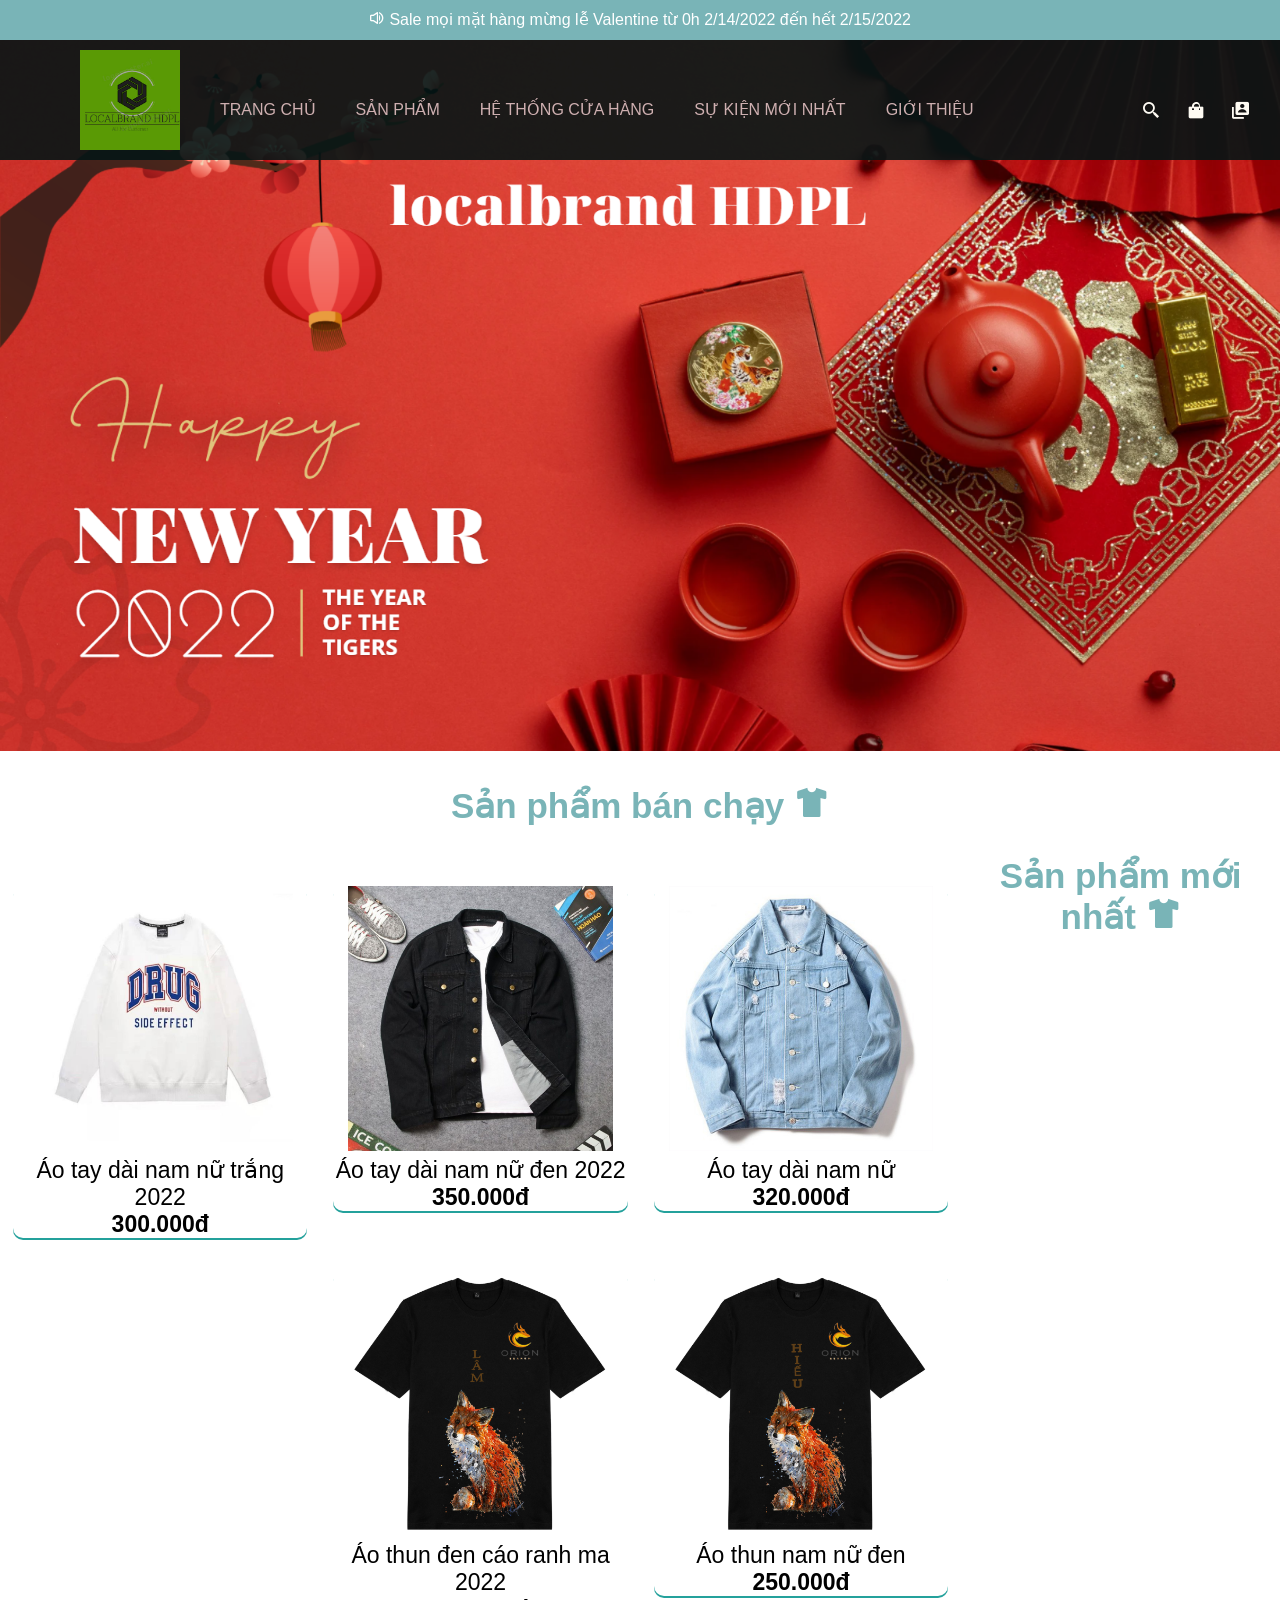
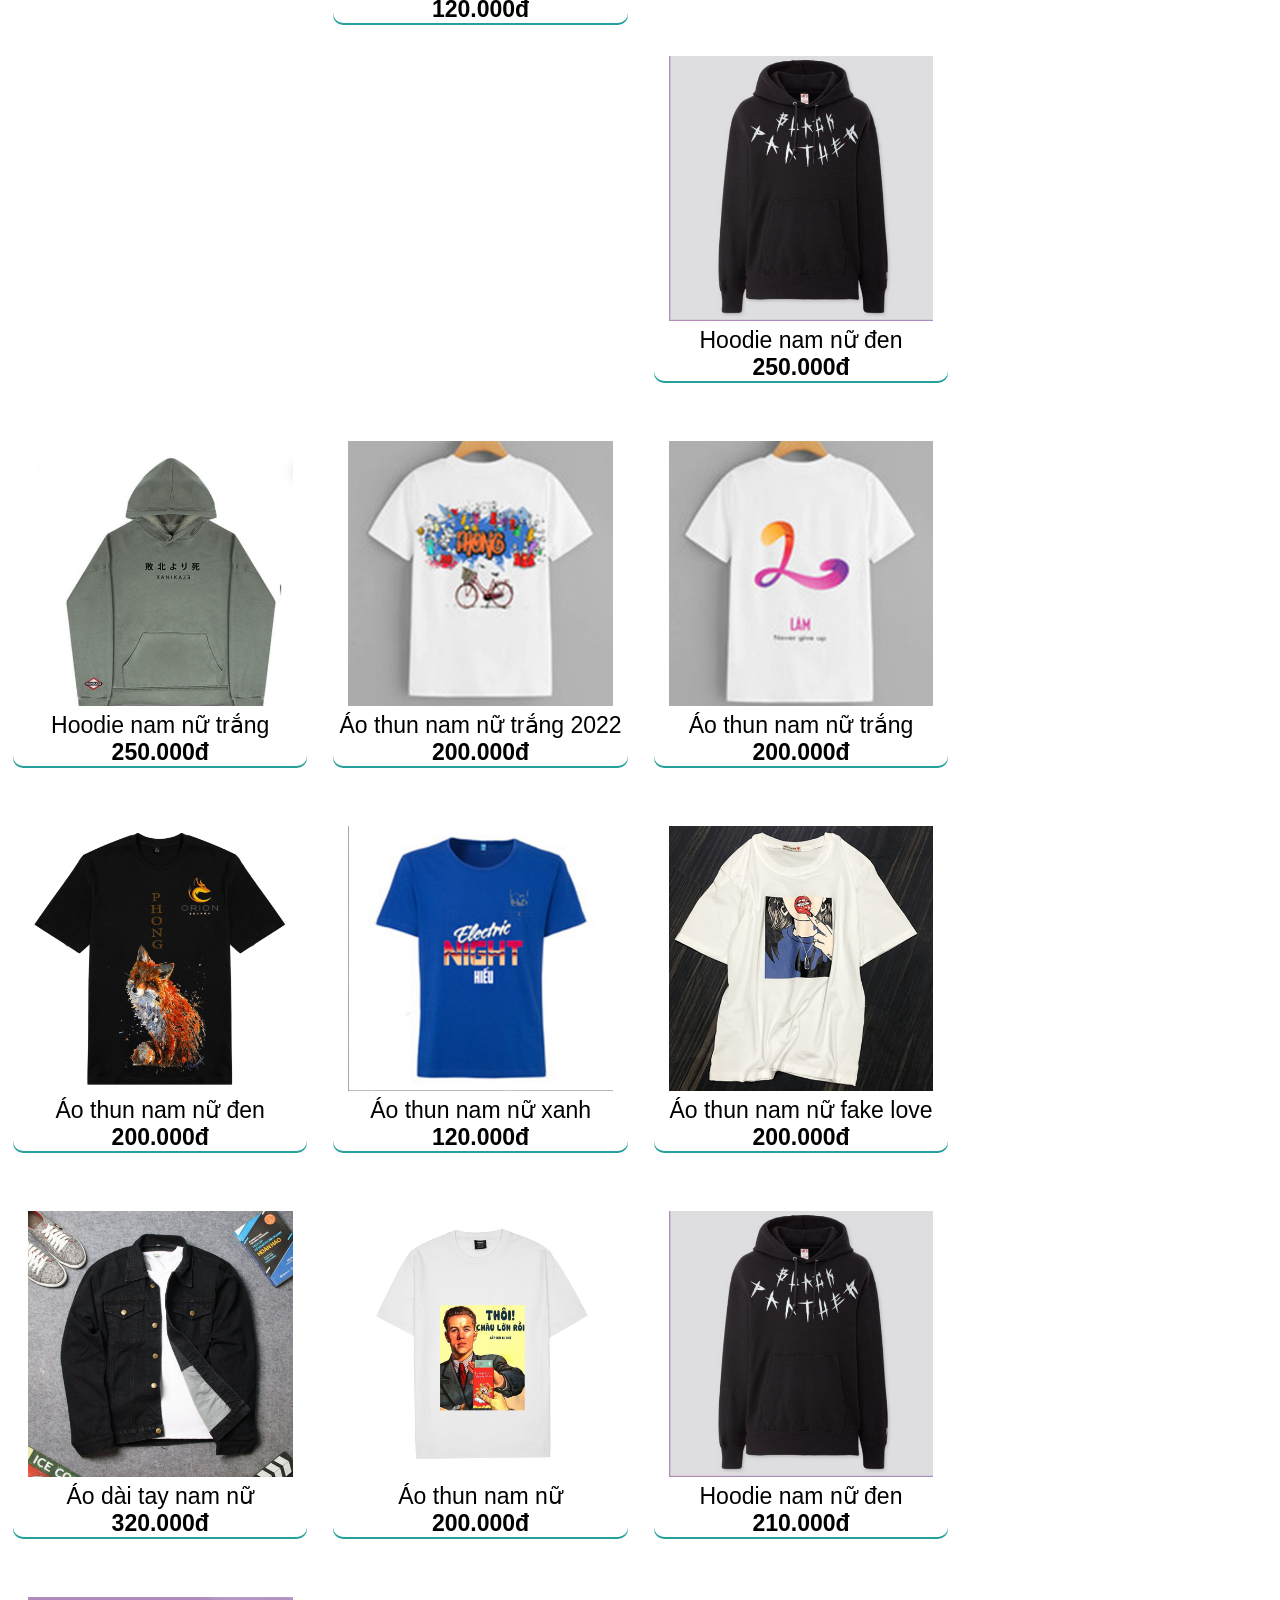
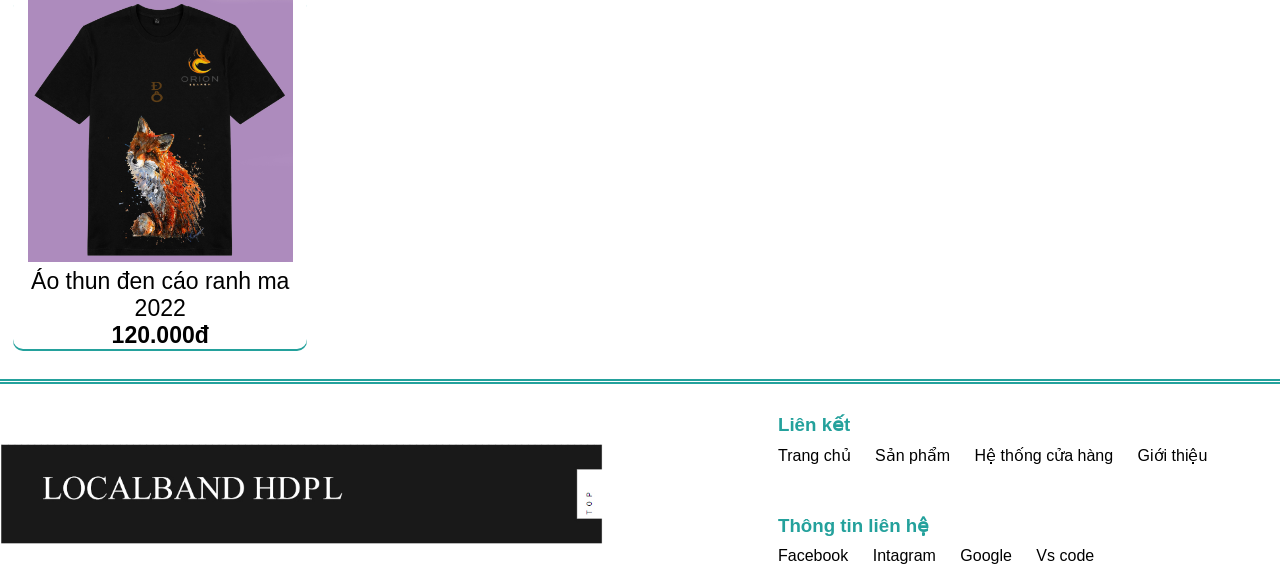
==== index.html @ e861cd26 "upload site" ====
<!DOCTYPE html>
<html lang="en">
<head>
    <meta charset="UTF-8">
    <meta http-equiv="X-UA-Compatible" content="IE=edge">
    <meta name="viewport" content="width=device-width, initial-scale=1.0">
    <title>LOCALBRAND HDPL</title>
    <!-- Link css -->
    <link rel="stylesheet" href="../css/style.css">
    <!-- Link icon -->
    <link href='https://unpkg.com/boxicons@2.1.1/css/boxicons.min.css' rel='stylesheet'>

</head>
<body>
    <header>
        <div class="thongbao">
            <p>
                <i class='bx bx-volume-full' ></i> Sale mọi mặt hàng mừng lễ Valentine từ 0h 2/14/2022 đến hết 2/15/2022
            </p>
        </div>
        <div class="menu-logo">
            <div class="logo">
                <img src="../img/logo.jpg" alt="">
            </div>
            <div class="main-menu">
                <ul>
                    <li><a href="/index.html">TRANG CHỦ</a></li>
                    <li>
                        <a href="/trangcon/SanPham.html">SẢN PHẨM</a>
                        <ul class="sub-menu">
                            <li><a href="/trangcon/aothun.html">Áo thun | Tshist</a></li>
                            <li><a href="/trangcon/AoKhoac.html">Áo khoác| Jacket</a></li>
                            <li><a href="#">Áo trùm đầu | Hoodie</a></li>
                            <li><a href="#">Áo tay dài | Sweater</a></li>
                            <li><a href="#">Đang cập nhật</a></li>
                            <li><a href="#">Đang cập nhật</a></li>
                        </ul>
                    </li>
                    <li>
                        <a href="#">HỆ THỐNG CỬA HÀNG</a>
                        <ul class="sub-menu">
                            <li><a href="#">Phước An-KrôngPắc-Đăk Lăk</a></li>
                            <li><a href="#">tp.Sóc Trăng-Sóc Trăng</a></li>
                            <li><a href="#">Ninh Hoà-Khánh Hoà</a></li>
                            <li><a href="#">krông Bông-Đăk Lăk</a></li>
                        </ul>
                    </li>
                    <li><a href="#">SỰ KIỆN MỚI NHẤT</a></li>
                    <li><a href="/trangcon/gioithieu.html">GIỚI THIỆU</a></li>
                </ul>
            </div>
            <div class="tienich">
                <a href="#"><i class='bx bx-search-alt-2'></i></a>
                <a href="#"><i class='bx bxs-shopping-bag' ></i></a>
                <a href="/trangcon/login.html"><i class='bx bxs-user-account'></i></a>
            </div>  
        </div>
    </header>
    <div class="banner">
        <img src="/img/banner_happynewyear.png" alt="">
    </div>
    <div class="boxcenter">
        <div class="product">
            <h3 class="heading">Sản phẩm bán chạy <i class='bx bxs-t-shirt' ></i></h3>
            <div class="list-product">
                <div class="product-item">
                    <img src="/img/1.jpg" alt="">
                    <p>Áo tay dài nam nữ trắng 2022</p>
                    <b>300.000đ</b>
                </div>
            </div>
            <div class="list-product">
                <div class="product-item">
                    <img src="/img/2.jpg" alt="">
                    <p>Áo tay dài nam nữ đen 2022</p>
                    <b>350.000đ</b>
                </div>
            </div>
            <div class="list-product">
                <div class="product-item">
                    <img src="/img/3.jpg" alt="">
                    <p>Áo tay dài nam nữ</p>
                    <b>320.000đ</b>
                </div>
            </div>
            <div class="list-product">
                <div class="product-item">
                    <img src="/img/12.jpg" alt="">
                    <p>Áo thun đen cáo ranh ma 2022</p>
                    <b>120.000đ</b>
                </div>
            </div>
            <div class="list-product">
                <div class="product-item">
                    <img src="/img/15.jpg" alt="">
                    <p>Áo thun nam nữ đen</p>
                    <b>250.000đ</b>
                </div>
            </div>
            <div class="list-product">
                <div class="product-item">
                    <img src="/img/4.jpg" alt="">
                    <p>Hoodie nam nữ đen</p>
                    <b>250.000đ</b>
                </div>
            </div>
            <div class="list-product">
                <div class="product-item">
                    <img src="/img/5.jpg" alt="">
                    <p>Hoodie nam nữ trắng</p>
                    <b>250.000đ</b>
                </div>
            </div>
            <div class="list-product">
                <div class="product-item">
                    <img src="/img/6.jpg" alt="">
                    <p>Áo thun nam nữ trắng 2022</p>
                    <b>200.000đ</b>
                </div>
            </div>
        </div>
    
        <div class="product">
            <h3 class="heading">Sản phẩm mới nhất <i class='bx bxs-t-shirt' ></i></h3>
            <div class="list-product">
                <div class="product-item">
                    <img src="/img/7.jpg" alt="">
                    <p>Áo thun nam nữ trắng</p>
                    <b>200.000đ</b>
                </div>
            </div>
            <div class="list-product">
                <div class="product-item">
                    <img src="/img/13.jpg" alt="">
                    <p>Áo thun nam nữ đen</p>
                    <b>200.000đ</b>
                </div>
            </div>
            <div class="list-product">
                <div class="product-item">
                    <img src="/img/8.jpg" alt="">
                    <p>Áo thun nam nữ xanh</p>
                    <b>120.000đ</b>
                </div>
            </div>
            <div class="list-product">
                <div class="product-item">
                    <img src="/img/9.jpg" alt="">
                    <p>Áo thun nam nữ fake love</p>
                    <b>200.000đ</b>
                </div>
            </div>
            <div class="list-product">
                <div class="product-item">
                    <img src="/img/2.jpg" alt="">
                    <p>Áo dài tay nam nữ</p>
                    <b>320.000đ</b>
                </div>
            </div>
            <div class="list-product">
                <div class="product-item">
                    <img src="/img/10.jpg" alt="">
                    <p>Áo thun nam nữ </p>
                    <b>200.000đ</b>
                </div>
            </div>
            <div class="list-product">
                <div class="product-item">
                    <img src="/img/4.jpg" alt="">
                    <p>Hoodie nam nữ đen</p>
                    <b>210.000đ</b>
                </div>
            </div>
            <div class="list-product">
                <div class="product-item">
                    <img src="/img/16.jpg" alt="">
                    <p>Áo thun đen cáo ranh ma 2022</p>
                    <b>120.000đ</b>
                </div>
            </div>
        </div>
    </div>
   
    <footer>
        <div class="about footer-item">
            <img src="/img/footer.jpg" alt="">
        </div>
        <div class="link footer-item">
            <h3>Liên kết</h3>
            <a href="/index.html">Trang chủ</a>
            <a href="/trangcon/SanPham.html">Sản phẩm</a>
            <a href="#">Hệ thống cửa hàng</a>
            <a href="/trangcon/gioithieu.html">Giới thiệu</a>
        </div>
        <div class="content footer-item">
            <h3>Thông tin liên hệ</h3>
            <a href="https://www.facebook.com/">Facebook</a>
            <a href="https://www.instagram.com/">Intagram</a>
            <a href="#">Google</a>
            <a href="#">Vs code</a>
        </div>

    </footer>

    
</body>
</html>
---- css/style.css ----
/* font của web */
@import url('https://fonts.googleapis.com/css2?family=Roboto:ital,wght@0,100;0,300;0,400;0,500;1,100;1,300;1,400&display=swap');
html{
    font-family: 'Fira Sans', sans-serif;
}

/* reset csss */
*{
    margin: 0;
    padding: 0;
    box-sizing: border-box;
}
/* header */

/* Đông cứng header */
header{
    position: fixed;
    top: 0;
    right: 0;
    left: 0;
}
/* Thông báo trên của trang web */
.thongbao{
    height: 40px;
    text-align: center;
    background: #79B4B7;
    color: #fff;
    line-height: 40px;
}
/* logo của web */
.menu-logo{
    height: 120px;
    position: relative;
    background: #7a4d4d;
    background-color: rgba(5, 22, 22, 0.897);
    
}

.menu-logo .logo{
    position: absolute;
    top: 10px;
    left: 80px;
    
}
.menu-logo .logo img{
    height: 100px;
}

/* css cho thanh menu */
.main-menu{
    position: absolute;
    top: 60px;
    left: 200px;
}
ul li{
    float: left;
}
li{
    list-style: none;
}
ul li a{
    text-decoration: none;
    margin: 0 20px;
    color: rgb(206, 175, 176);
    
}
ul li a:hover{
    color: #79B4B7;
    letter-spacing: 2px;
}
ul li ul{
    padding: 0;
    display: none;
    background: #7a4d4d;
    background-color: rgba(5, 22, 22, 0.897);
}
ul li:hover ul{
    display: block;
}
ul li ul li{
    float: none;
}

/* css tiện tịch nhỏ bên phải */
.tienich{
    position: absolute;
    top: 60px;
    right: 20px;
    
}
.tinich:hover{
    color: #79B4B7;
    letter-spacing: 2px;
}
.tienich i{
    font-size: 20px;
    margin: 0 10px;
    color: #FEFBF3;
}
.tienich i:hover{
    color: #24A19C;
    letter-spacing: 2px;
}
/* css cho banner */
.banner{
    width: 100%;
    margin-top: 30px;
}
.banner img{
    width: 100%
}

.boxcenter{
    width: 100%;
    margin: 0 auto;
    min-height: 1000px;
}
/* css cho product phần chính của web */
.product .heading{
    font-size: 35px;
    color: #79B4B7;
    text-align: center;
    margin: 30px 0;
}

.product .list-product .product-item {
    width: 23%;
    float: left;
    margin: 30px 13px;
    box-shadow: 0 2px #24A19C;
    border-radius: 10px;
    text-align: center;
    font-size: 23px;
}

.product .list-product .product-item:hover{
    color: #24A19C;
    letter-spacing: 2px;
} 
.product .list-product .product-item img{
    width: 90%;
    height: auto;
}

/* css footer */
footer{
    border-top: 5px double #24A19C;
    width: 100%;
    position: relative;
    clear: both;
}
footer .footer-item{
    float: left;
    color: #24A19C;
    margin: 20px 0;
}
footer .footer-item img{
    margin-top: 40px;
    height: 100px;
}
footer .footer-item a{
    text-decoration: none;
    color: black;
    margin: 0 10px;
    
}
footer .about h3{
    margin: 20px;
}
footer .link h3{
    margin: 10px;
}
footer .content h3{
    margin: 10px;
}
footer .about{
    width: 50%;
}
footer .link{
    width: 40%;
    float: right;
}
footer .content{
    width: 40%;
    float: right;
}
footer .footer-item a:hover{
    color: #24A19C;
    letter-spacing: 2px
}
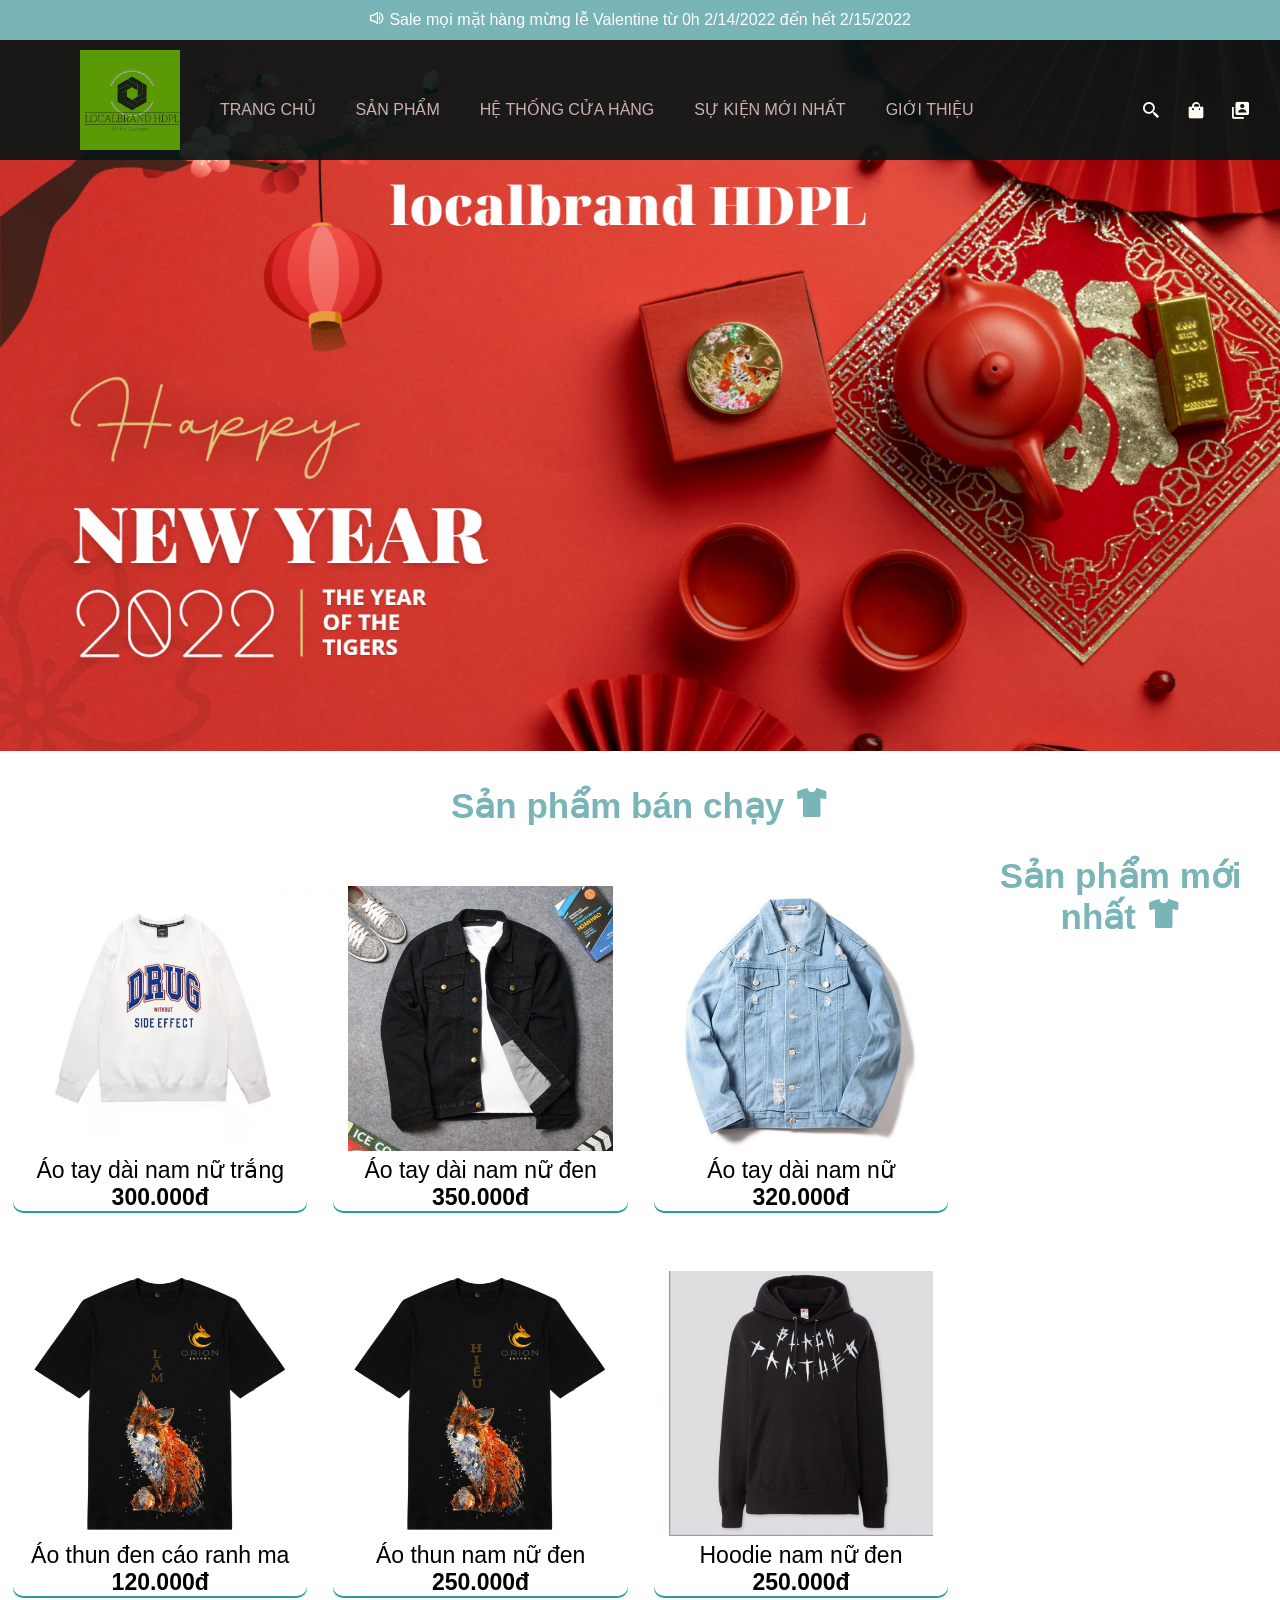
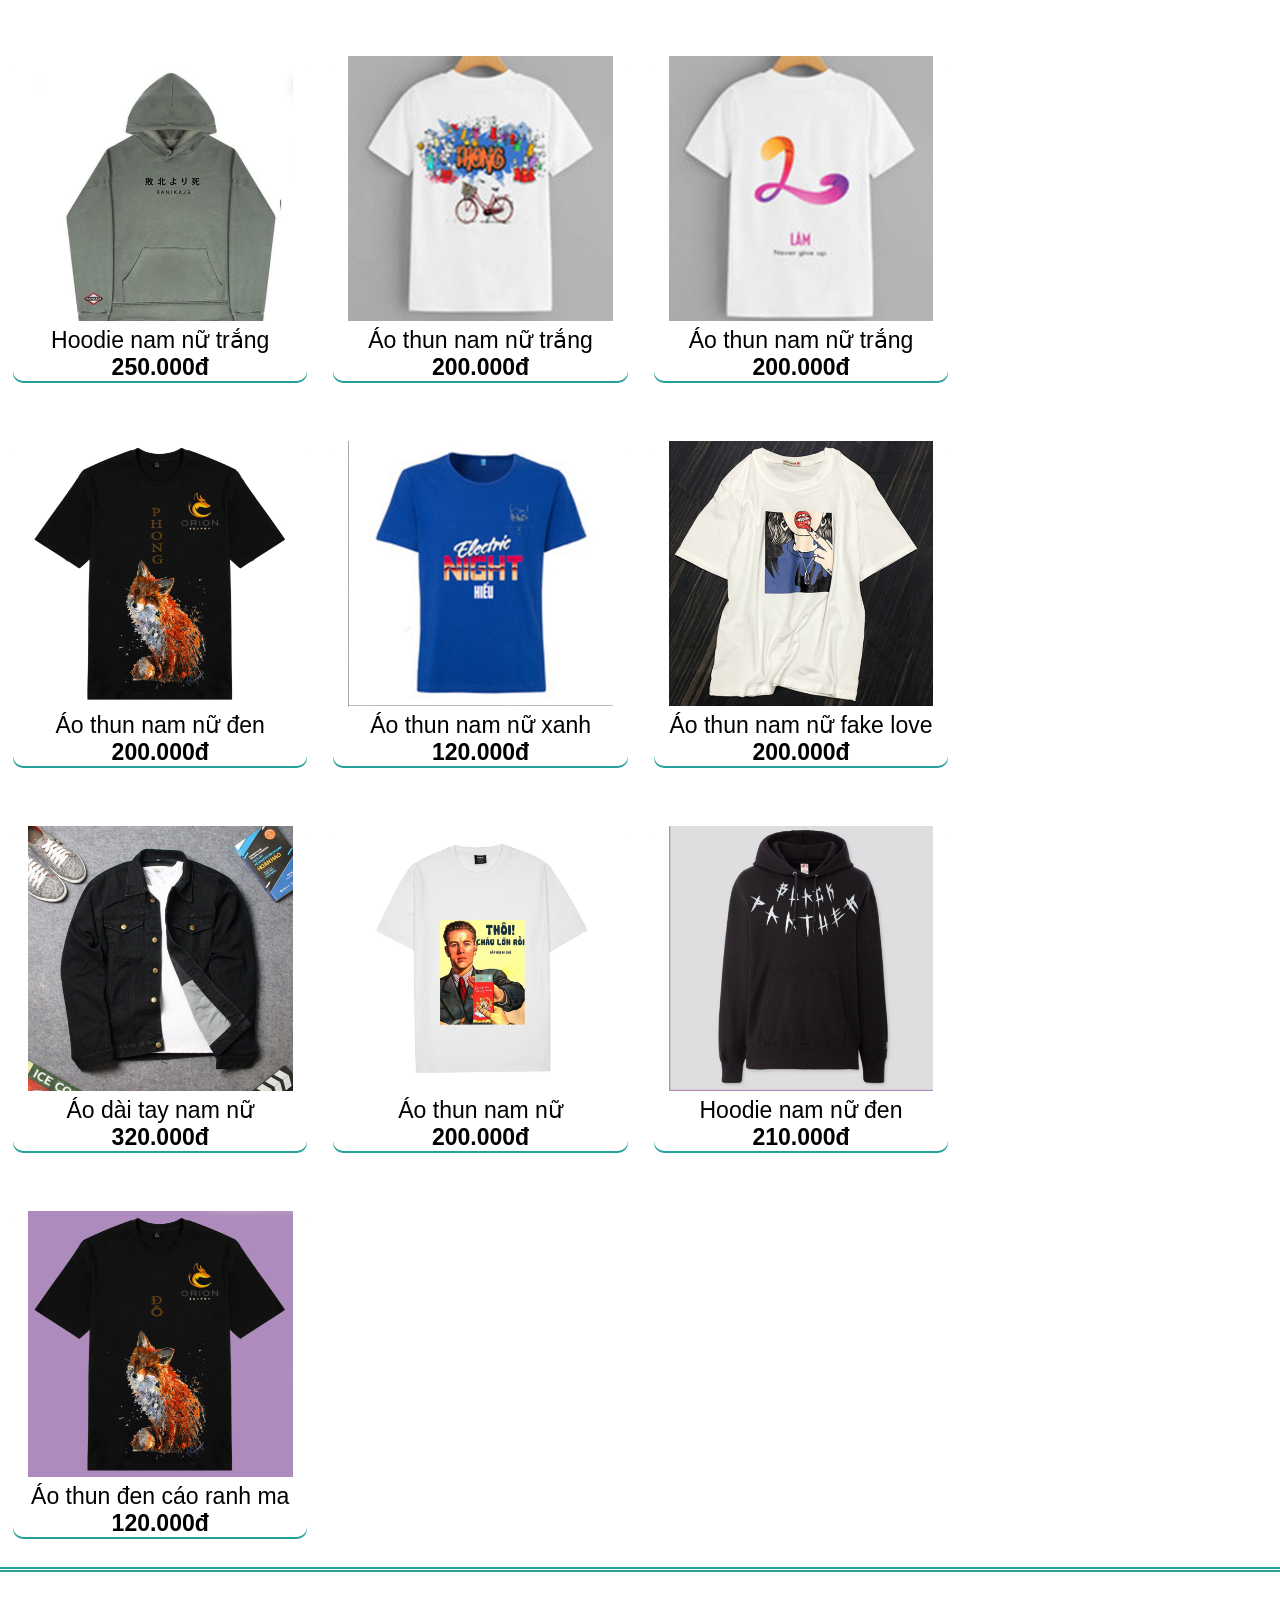
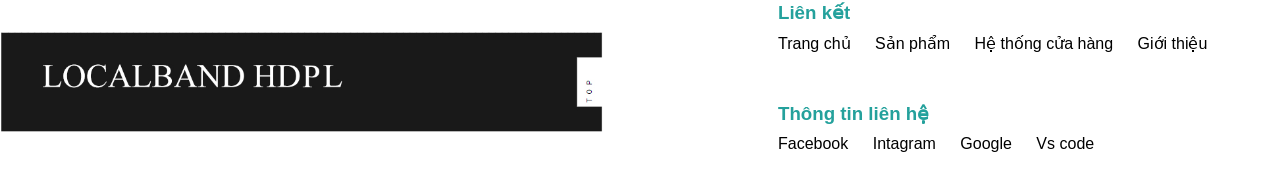
==== commit ff01a082: "upload ao" ====
--- a/index.html
+++ b/index.html
@@ -6,7 +6,7 @@
     <meta name="viewport" content="width=device-width, initial-scale=1.0">
     <title>LOCALBRAND HDPL</title>
     <!-- Link css -->
-    <link rel="stylesheet" href="../css/style.css">
+    <link rel="stylesheet" href="css/style.css">
     <!-- Link icon -->
     <link href='https://unpkg.com/boxicons@2.1.1/css/boxicons.min.css' rel='stylesheet'>
 
@@ -20,16 +20,16 @@
         </div>
         <div class="menu-logo">
             <div class="logo">
-                <img src="../img/logo.jpg" alt="">
+                <img src="img/logo.jpg" alt="">
             </div>
             <div class="main-menu">
                 <ul>
-                    <li><a href="/index.html">TRANG CHỦ</a></li>
+                    <li><a href="index.html">TRANG CHỦ</a></li>
                     <li>
-                        <a href="/trangcon/SanPham.html">SẢN PHẨM</a>
+                        <a href="trangcon/SanPham.html">SẢN PHẨM</a>
                         <ul class="sub-menu">
-                            <li><a href="/trangcon/aothun.html">Áo thun | Tshist</a></li>
-                            <li><a href="/trangcon/AoKhoac.html">Áo khoác| Jacket</a></li>
+                            <li><a href="trangcon/aothun.html">Áo thun | Tshist</a></li>
+                            <li><a href="trangcon/AoKhoac.html">Áo khoác| Jacket</a></li>
                             <li><a href="#">Áo trùm đầu | Hoodie</a></li>
                             <li><a href="#">Áo tay dài | Sweater</a></li>
                             <li><a href="#">Đang cập nhật</a></li>
@@ -46,75 +46,75 @@
                         </ul>
                     </li>
                     <li><a href="#">SỰ KIỆN MỚI NHẤT</a></li>
-                    <li><a href="/trangcon/gioithieu.html">GIỚI THIỆU</a></li>
+                    <li><a href="trangcon/gioithieu.html">GIỚI THIỆU</a></li>
                 </ul>
             </div>
             <div class="tienich">
                 <a href="#"><i class='bx bx-search-alt-2'></i></a>
                 <a href="#"><i class='bx bxs-shopping-bag' ></i></a>
-                <a href="/trangcon/login.html"><i class='bx bxs-user-account'></i></a>
+                <a href="trangcon/login.html"><i class='bx bxs-user-account'></i></a>
             </div>  
         </div>
     </header>
     <div class="banner">
-        <img src="/img/banner_happynewyear.png" alt="">
+        <img src="img/banner_happynewyear.png" alt="">
     </div>
     <div class="boxcenter">
         <div class="product">
             <h3 class="heading">Sản phẩm bán chạy <i class='bx bxs-t-shirt' ></i></h3>
             <div class="list-product">
                 <div class="product-item">
-                    <img src="/img/1.jpg" alt="">
-                    <p>Áo tay dài nam nữ trắng 2022</p>
+                    <img src="img/1.jpg" alt="">
+                    <p>Áo tay dài nam nữ trắng</p>
                     <b>300.000đ</b>
                 </div>
             </div>
             <div class="list-product">
                 <div class="product-item">
-                    <img src="/img/2.jpg" alt="">
-                    <p>Áo tay dài nam nữ đen 2022</p>
+                    <img src="img/2.jpg" alt="">
+                    <p>Áo tay dài nam nữ đen</p>
                     <b>350.000đ</b>
                 </div>
             </div>
             <div class="list-product">
                 <div class="product-item">
-                    <img src="/img/3.jpg" alt="">
+                    <img src="img/3.jpg" alt="">
                     <p>Áo tay dài nam nữ</p>
                     <b>320.000đ</b>
                 </div>
             </div>
             <div class="list-product">
                 <div class="product-item">
-                    <img src="/img/12.jpg" alt="">
-                    <p>Áo thun đen cáo ranh ma 2022</p>
+                    <img src="img/12.jpg" alt="">
+                    <p>Áo thun đen cáo ranh ma</p>
                     <b>120.000đ</b>
                 </div>
             </div>
             <div class="list-product">
                 <div class="product-item">
-                    <img src="/img/15.jpg" alt="">
+                    <img src="img/15.jpg" alt="">
                     <p>Áo thun nam nữ đen</p>
                     <b>250.000đ</b>
                 </div>
             </div>
             <div class="list-product">
                 <div class="product-item">
-                    <img src="/img/4.jpg" alt="">
+                    <img src="img/4.jpg" alt="">
                     <p>Hoodie nam nữ đen</p>
                     <b>250.000đ</b>
                 </div>
             </div>
             <div class="list-product">
                 <div class="product-item">
-                    <img src="/img/5.jpg" alt="">
+                    <img src="img/5.jpg" alt="">
                     <p>Hoodie nam nữ trắng</p>
                     <b>250.000đ</b>
                 </div>
             </div>
             <div class="list-product">
                 <div class="product-item">
-                    <img src="/img/6.jpg" alt="">
-                    <p>Áo thun nam nữ trắng 2022</p>
+                    <img src="img/6.jpg" alt="">
+                    <p>Áo thun nam nữ trắng</p>
                     <b>200.000đ</b>
                 </div>
             </div>
@@ -124,57 +124,57 @@
             <h3 class="heading">Sản phẩm mới nhất <i class='bx bxs-t-shirt' ></i></h3>
             <div class="list-product">
                 <div class="product-item">
-                    <img src="/img/7.jpg" alt="">
+                    <img src="img/7.jpg" alt="">
                     <p>Áo thun nam nữ trắng</p>
                     <b>200.000đ</b>
                 </div>
             </div>
             <div class="list-product">
                 <div class="product-item">
-                    <img src="/img/13.jpg" alt="">
+                    <img src="img/13.jpg" alt="">
                     <p>Áo thun nam nữ đen</p>
                     <b>200.000đ</b>
                 </div>
             </div>
             <div class="list-product">
                 <div class="product-item">
-                    <img src="/img/8.jpg" alt="">
+                    <img src="img/8.jpg" alt="">
                     <p>Áo thun nam nữ xanh</p>
                     <b>120.000đ</b>
                 </div>
             </div>
             <div class="list-product">
                 <div class="product-item">
-                    <img src="/img/9.jpg" alt="">
+                    <img src="img/9.jpg" alt="">
                     <p>Áo thun nam nữ fake love</p>
                     <b>200.000đ</b>
                 </div>
             </div>
             <div class="list-product">
                 <div class="product-item">
-                    <img src="/img/2.jpg" alt="">
+                    <img src="img/2.jpg" alt="">
                     <p>Áo dài tay nam nữ</p>
                     <b>320.000đ</b>
                 </div>
             </div>
             <div class="list-product">
                 <div class="product-item">
-                    <img src="/img/10.jpg" alt="">
+                    <img src="img/10.jpg" alt="">
                     <p>Áo thun nam nữ </p>
                     <b>200.000đ</b>
                 </div>
             </div>
             <div class="list-product">
                 <div class="product-item">
-                    <img src="/img/4.jpg" alt="">
+                    <img src="img/4.jpg" alt="">
                     <p>Hoodie nam nữ đen</p>
                     <b>210.000đ</b>
                 </div>
             </div>
             <div class="list-product">
                 <div class="product-item">
-                    <img src="/img/16.jpg" alt="">
-                    <p>Áo thun đen cáo ranh ma 2022</p>
+                    <img src="img/16.jpg" alt="">
+                    <p>Áo thun đen cáo ranh ma</p>
                     <b>120.000đ</b>
                 </div>
             </div>
@@ -183,14 +183,14 @@
    
     <footer>
         <div class="about footer-item">
-            <img src="/img/footer.jpg" alt="">
+            <img src="img/footer.jpg" alt="">
         </div>
         <div class="link footer-item">
             <h3>Liên kết</h3>
-            <a href="/index.html">Trang chủ</a>
-            <a href="/trangcon/SanPham.html">Sản phẩm</a>
+            <a href="index.html">Trang chủ</a>
+            <a href="trangcon/SanPham.html">Sản phẩm</a>
             <a href="#">Hệ thống cửa hàng</a>
-            <a href="/trangcon/gioithieu.html">Giới thiệu</a>
+            <a href="trangcon/gioithieu.html">Giới thiệu</a>
         </div>
         <div class="content footer-item">
             <h3>Thông tin liên hệ</h3>
